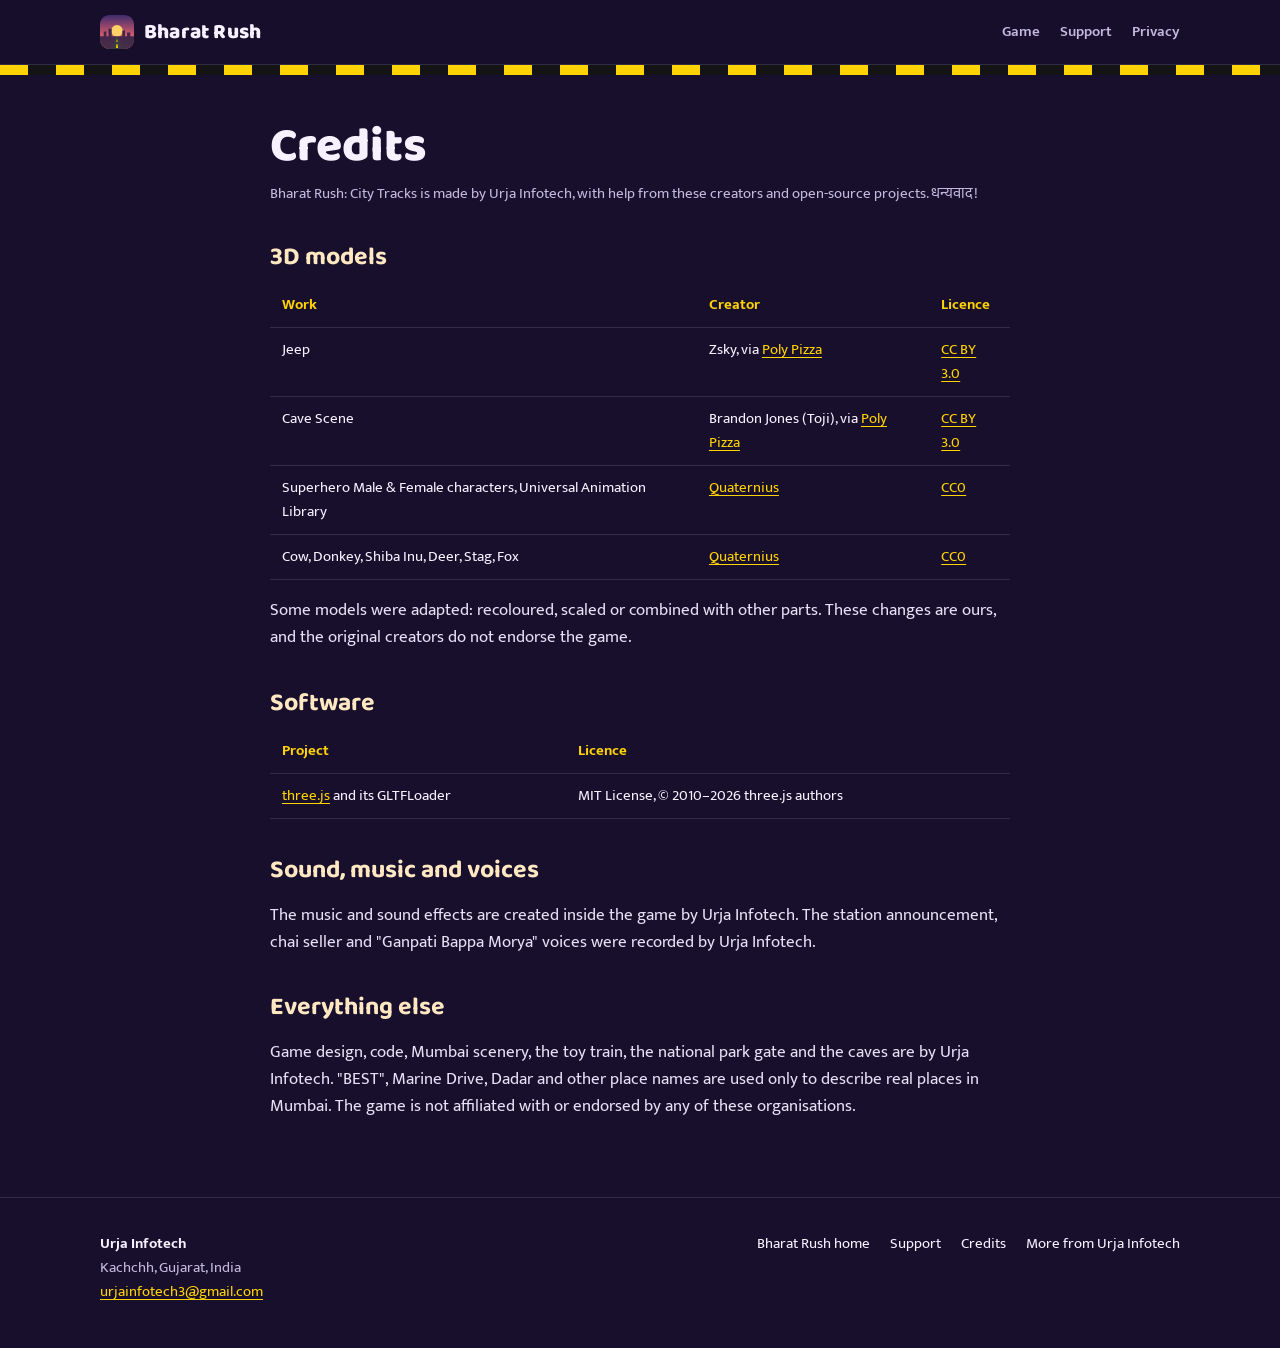
==== credits.html @ 92e00df7 "Bharat Rush website: home, privacy, support, credits, trailer" ====
<!doctype html>
<html lang="en">
<head>
<meta charset="utf-8">
<meta name="viewport" content="width=device-width, initial-scale=1">
<title>Credits — Bharat Rush: City Tracks</title>
<meta name="description" content="Credits and licences for Bharat Rush: City Tracks.">
<meta name="theme-color" content="#3d2c6b">
<link rel="icon" href="favicon.svg" type="image/svg+xml">
<link rel="canonical" href="https://urjainfotech3.github.io/bharat-rush/credits.html">
<link rel="preconnect" href="https://fonts.googleapis.com">
<link rel="preconnect" href="https://fonts.gstatic.com" crossorigin>
<link href="https://fonts.googleapis.com/css2?family=Baloo+2:wght@600;700;800&family=Mukta:wght@400;600;700&display=swap" rel="stylesheet">
<link rel="stylesheet" href="style.css">
</head>
<body>
<header class="top">
  <div class="wrap">
    <a class="brand" href="./"><img src="favicon.svg" alt="">Bharat Rush</a>
    <nav class="nav">
      <a class="opt" href="./#locations">Game</a>
      <a href="support.html">Support</a>
      <a href="privacy.html">Privacy</a>
    </nav>
  </div>
</header>
<div class="stripe"></div>

<main class="page">
  <h1>Credits</h1>
  <p class="meta">Bharat Rush: City Tracks is made by Urja Infotech, with help from these creators and open-source projects. <span lang="hi">धन्यवाद!</span></p>

  <h2>3D models</h2>
  <table>
    <tr><th>Work</th><th>Creator</th><th>Licence</th></tr>
    <tr><td>Jeep</td><td>Zsky, via <a href="https://poly.pizza" rel="noopener">Poly Pizza</a></td><td><a href="https://creativecommons.org/licenses/by/3.0/" rel="noopener">CC BY 3.0</a></td></tr>
    <tr><td>Cave Scene</td><td>Brandon Jones (Toji), via <a href="https://poly.pizza" rel="noopener">Poly Pizza</a></td><td><a href="https://creativecommons.org/licenses/by/3.0/" rel="noopener">CC BY 3.0</a></td></tr>
    <tr><td>Superhero Male &amp; Female characters, Universal Animation Library</td><td><a href="https://quaternius.com" rel="noopener">Quaternius</a></td><td><a href="https://creativecommons.org/publicdomain/zero/1.0/" rel="noopener">CC0</a></td></tr>
    <tr><td>Cow, Donkey, Shiba Inu, Deer, Stag, Fox</td><td><a href="https://quaternius.com" rel="noopener">Quaternius</a></td><td><a href="https://creativecommons.org/publicdomain/zero/1.0/" rel="noopener">CC0</a></td></tr>
    <!-- TODO before publishing: add a row for every other CC BY model (creator + licence), copied from its Poly Pizza page. CC0 models need no credit. -->
  </table>
  <p>Some models were adapted: recoloured, scaled or combined with other parts. These changes are ours, and the original creators do not endorse the game.</p>

  <h2>Software</h2>
  <table>
    <tr><th>Project</th><th>Licence</th></tr>
    <tr><td><a href="https://threejs.org" rel="noopener">three.js</a> and its GLTFLoader</td><td>MIT License, © 2010–2026 three.js authors</td></tr>
  </table>

  <h2>Sound, music and voices</h2>
  <p>The music and sound effects are created inside the game by Urja Infotech. The station announcement, chai seller and "Ganpati Bappa Morya" voices were recorded by Urja Infotech.</p>

  <h2>Everything else</h2>
  <p>Game design, code, Mumbai scenery, the toy train, the national park gate and the caves are by Urja Infotech. "BEST", Marine Drive, Dadar and other place names are used only to describe real places in Mumbai. The game is not affiliated with or endorsed by any of these organisations.</p>
</main>


<footer>
  <div class="wrap">
    <div><strong style="color:var(--text)">Urja Infotech</strong><br>Kachchh, Gujarat, India<br><a href="mailto:urjainfotech3@gmail.com">urjainfotech3@gmail.com</a></div>
    <nav>
      <a href="./">Bharat Rush home</a>
      <a href="support.html">Support</a>
      <a href="credits.html">Credits</a>
      <a href="https://urjainfotech3.github.io/">More from Urja Infotech</a>
    </nav>
  </div>
</footer>
</body>
</html>
---- style.css ----
/* Bharat Rush: City Tracks — site styles. Palette taken from the game: Marine Drive sunset, station-board yellow, kaali-peeli black. */
:root {
  --night: #170f2b;
  --night-2: #221640;
  --plum: #3d2c6b;
  --rose: #c9576b;
  --sun: #f4a261;
  --board: #ffd200;
  --ink: #141414;
  --text: #f6f0ff;
  --muted: #c4b8de;
  --line: rgba(255, 255, 255, 0.12);
  --card: rgba(255, 255, 255, 0.06);
  --sea: #3f86bd;
  --leaf: #4f8a3d;
  --radius: 18px;
  --maxw: 1120px;
}
* { box-sizing: border-box; }
html { scroll-behavior: smooth; }
body {
  margin: 0; background: var(--night); color: var(--text);
  font: 400 17px/1.6 "Mukta", system-ui, -apple-system, "Segoe UI", sans-serif;
  -webkit-font-smoothing: antialiased; overflow-x: hidden;
}
img, video { max-width: 100%; display: block; }
a { color: var(--board); text-underline-offset: 3px; }
a:hover { color: #fff; }
h1, h2, h3 { font-family: "Baloo 2", "Mukta", sans-serif; line-height: 1.1; margin: 0; }
.wrap { max-width: var(--maxw); margin: 0 auto; padding: 0 20px; }
.hi { font-family: "Baloo 2", "Mukta", sans-serif; font-weight: 600; }

/* header */
.top { position: sticky; top: 0; z-index: 20; background: rgba(23, 15, 43, 0.86); backdrop-filter: blur(10px); border-bottom: 1px solid var(--line); }
.top .wrap { display: flex; align-items: center; gap: 18px; height: 64px; }
.brand { display: flex; align-items: center; gap: 10px; color: var(--text); text-decoration: none; font: 800 21px "Baloo 2", sans-serif; letter-spacing: 0.2px; white-space: nowrap; }
.brand img { width: 34px; height: 34px; border-radius: 9px; }
.nav { margin-left: auto; display: flex; gap: 20px; font-weight: 600; font-size: 15px; }
.nav a { color: var(--muted); text-decoration: none; }
.nav a:hover, .nav a[aria-current] { color: var(--board); }
@media (max-width: 640px) { .nav { gap: 14px; font-size: 14px; } .nav .opt { display: none; } .brand { font-size: 18px; } .brand img { width: 30px; height: 30px; } }

/* hero */
.hero { position: relative; background: linear-gradient(180deg, var(--plum) 0%, #6b3a73 38%, var(--rose) 72%, var(--sun) 100%); overflow: hidden; }
.hero::after { content: ""; position: absolute; left: 0; right: 0; bottom: 0; height: 90px; background: linear-gradient(180deg, transparent, var(--night)); pointer-events: none; }
.skyline { position: absolute; left: 0; right: 0; bottom: 70px; height: 120px; opacity: 0.35; pointer-events: none; }
.hero .wrap { position: relative; z-index: 1; display: grid; grid-template-columns: 1.15fr 0.85fr; gap: 40px; align-items: center; padding-top: 56px; padding-bottom: 96px; }
.kicker { display: inline-block; background: var(--board); color: var(--ink); font: 700 16px "Baloo 2", sans-serif; padding: 4px 14px 2px; border-radius: 6px; border: 3px solid var(--ink); box-shadow: 0 0 0 3px var(--board); margin-bottom: 18px; }
.hero h1 { font-size: clamp(42px, 7vw, 78px); font-weight: 800; letter-spacing: -0.5px; text-shadow: 0 4px 24px rgba(0, 0, 0, 0.3); }
.hero h1 span { display: block; font-size: 0.5em; color: #ffe7c2; font-weight: 700; margin-top: 6px; }
.lead { font-size: 19px; color: #fff3ea; max-width: 34em; margin: 18px 0 26px; }
.ctas { display: flex; flex-wrap: wrap; gap: 12px; align-items: center; }
.play { display: inline-flex; align-items: center; gap: 12px; background: #000; color: #fff; text-decoration: none; padding: 10px 20px 10px 16px; border-radius: 12px; border: 1px solid rgba(255, 255, 255, 0.35); }
.play svg { width: 26px; height: 28px; }
.play small { display: block; font-size: 11px; letter-spacing: 1px; text-transform: uppercase; opacity: 0.8; line-height: 1.1; }
.play b { display: block; font: 700 19px "Baloo 2", sans-serif; line-height: 1.1; }
.ghost { color: #fff; font-weight: 700; text-decoration: none; padding: 12px 16px; border-radius: 12px; border: 2px solid rgba(255, 255, 255, 0.5); }
.ghost:hover { background: rgba(255, 255, 255, 0.12); color: #fff; }
.facts { display: flex; flex-wrap: wrap; gap: 8px 18px; margin-top: 22px; font-size: 14px; color: #ffeede; }
.facts span::before { content: "● "; color: var(--board); }

/* phone frame */
.phone { justify-self: center; width: min(300px, 78vw); aspect-ratio: 432 / 800; border-radius: 38px; padding: 10px; background: #0d0a16; box-shadow: 0 30px 80px rgba(20, 8, 40, 0.55), inset 0 0 0 2px #3a2f52; position: relative; }
.phone video, .phone img { width: 100%; height: 100%; object-fit: cover; border-radius: 29px; background: #2b1f45; }
.phone::before { content: ""; position: absolute; top: 18px; left: 50%; width: 70px; height: 7px; margin-left: -35px; border-radius: 6px; background: #0d0a16; z-index: 2; opacity: 0.9; }

/* taxi stripe ticker */
.stripe { background: repeating-linear-gradient(90deg, var(--board) 0 28px, var(--ink) 28px 56px); height: 10px; }
.ticker { background: var(--ink); color: var(--board); overflow: hidden; white-space: nowrap; font: 700 15px "Baloo 2", sans-serif; letter-spacing: 1px; }
.ticker div { display: inline-block; padding: 9px 0; animation: tick 38s linear infinite; }
.ticker span { margin: 0 18px; }
.ticker span:nth-child(even) { color: #fff; }
@keyframes tick { to { transform: translateX(-50%); } }
@media (prefers-reduced-motion: reduce) { .ticker div { animation: none; } }

/* sections */
section { padding: 72px 0; }
.sec-head { margin-bottom: 30px; max-width: 46em; }
.sec-head h2 { font-size: clamp(30px, 4.5vw, 44px); font-weight: 800; }
.sec-head p { color: var(--muted); margin: 10px 0 0; }
.sec-head .hi { color: var(--sun); font-size: 18px; display: block; margin-bottom: 4px; }

/* location cards with station-board headers */
.locs { display: grid; grid-template-columns: repeat(4, 1fr); gap: 18px; }
@media (max-width: 960px) { .locs { grid-template-columns: repeat(2, 1fr); } }
@media (max-width: 520px) { .locs { grid-template-columns: 1fr; } }
.loc { background: var(--card); border: 1px solid var(--line); border-radius: var(--radius); overflow: hidden; display: flex; flex-direction: column; }
.loc img { aspect-ratio: 540 / 640; object-fit: cover; object-position: center 70%; width: 100%; }
.board { background: var(--board); color: var(--ink); text-align: center; border: 4px solid var(--ink); margin: -24px 14px 0; position: relative; border-radius: 4px; padding: 4px 6px 2px; }
.board .dv { font: 800 22px "Baloo 2", sans-serif; line-height: 1.15; display: block; }
.board .en { font: 800 14px "Baloo 2", sans-serif; letter-spacing: 1.5px; display: block; }
.loc .body { padding: 14px 18px 20px; }
.loc .body p { margin: 0; color: var(--muted); font-size: 15.5px; }
.loc .body .hi { color: #ffe0b3; display: block; margin-bottom: 6px; font-size: 16px; }

/* features */
.feats { display: grid; grid-template-columns: repeat(3, 1fr); gap: 18px; }
@media (max-width: 860px) { .feats { grid-template-columns: 1fr 1fr; } }
@media (max-width: 520px) { .feats { grid-template-columns: 1fr; } }
.feat { padding: 22px; border-radius: var(--radius); background: var(--card); border: 1px solid var(--line); }
.feat .ic { width: 44px; height: 44px; border-radius: 12px; display: grid; place-items: center; font-size: 22px; background: rgba(255, 210, 0, 0.14); margin-bottom: 12px; }
.feat h3 { font-size: 21px; font-weight: 700; }
.feat p { margin: 6px 0 0; color: var(--muted); font-size: 15.5px; }
.feat .hi { color: var(--sun); font-size: 15px; display: block; margin-top: 8px; }

/* screenshot rail */
.rail { display: flex; gap: 16px; overflow-x: auto; scroll-snap-type: x mandatory; padding: 4px 20px 18px; margin: 0 -20px; scrollbar-width: thin; }
.rail img { flex: 0 0 auto; width: 220px; aspect-ratio: 540 / 1000; object-fit: cover; border-radius: 20px; scroll-snap-align: center; border: 1px solid var(--line); }

/* closing band */
.band { background: linear-gradient(120deg, #2a1c4f, #5b2f62 60%, #8a3b5c); border-radius: 26px; padding: 40px; display: grid; grid-template-columns: 1fr auto; gap: 24px; align-items: center; }
.band h2 { font-size: clamp(26px, 4vw, 38px); font-weight: 800; }
.band p { margin: 8px 0 0; color: #f2e4f5; }
@media (max-width: 720px) { .band { grid-template-columns: 1fr; padding: 28px; } }

/* footer */
footer { border-top: 1px solid var(--line); padding: 34px 0 44px; color: var(--muted); font-size: 15px; margin-top: 40px; }
footer .wrap { display: flex; flex-wrap: wrap; gap: 18px 40px; justify-content: space-between; }
footer nav { display: flex; flex-wrap: wrap; gap: 8px 20px; }
footer nav a { color: var(--text); text-decoration: none; }
footer nav a:hover { color: var(--board); }

/* text pages (privacy, credits, support) */
.page { max-width: 780px; margin: 0 auto; padding: 46px 20px 20px; }
.page h1 { font-size: clamp(34px, 5vw, 48px); font-weight: 800; }
.page .meta { color: var(--muted); margin: 8px 0 26px; font-size: 15px; }
.page h2 { font-size: 25px; font-weight: 700; margin: 38px 0 8px; color: #ffe7c2; }
.page h3 { font-size: 19px; font-weight: 700; margin: 22px 0 4px; }
.page p, .page li { color: #e8e0f7; }
.page ul { padding-left: 22px; }
.page li { margin: 6px 0; }
.summary { background: rgba(255, 210, 0, 0.09); border: 1px solid rgba(255, 210, 0, 0.35); border-radius: 16px; padding: 18px 22px; margin: 6px 0 10px; }
.summary h2 { margin-top: 0; font-size: 21px; color: var(--board); }
.summary p { margin: 8px 0 0; }
.summary [lang="hi"] { font-size: 16.5px; }
table { width: 100%; border-collapse: collapse; margin: 12px 0; font-size: 15px; }
th, td { text-align: left; padding: 10px 12px; border-bottom: 1px solid var(--line); vertical-align: top; }
th { color: var(--board); font-weight: 700; }
details { background: var(--card); border: 1px solid var(--line); border-radius: 14px; padding: 14px 18px; margin: 10px 0; }
details summary { cursor: pointer; font-weight: 700; font-size: 17px; }
details p { margin: 10px 0 2px; }
.mailbtn { display: inline-block; background: var(--board); color: var(--ink); font-weight: 800; padding: 10px 18px; border-radius: 10px; text-decoration: none; }
.mailbtn:hover { background: #fff; color: var(--ink); }

@media (max-width: 860px) {
  .hero .wrap { grid-template-columns: 1fr; padding-top: 36px; gap: 34px; }
  .phone { width: min(270px, 74vw); }
  section { padding: 56px 0; }
}
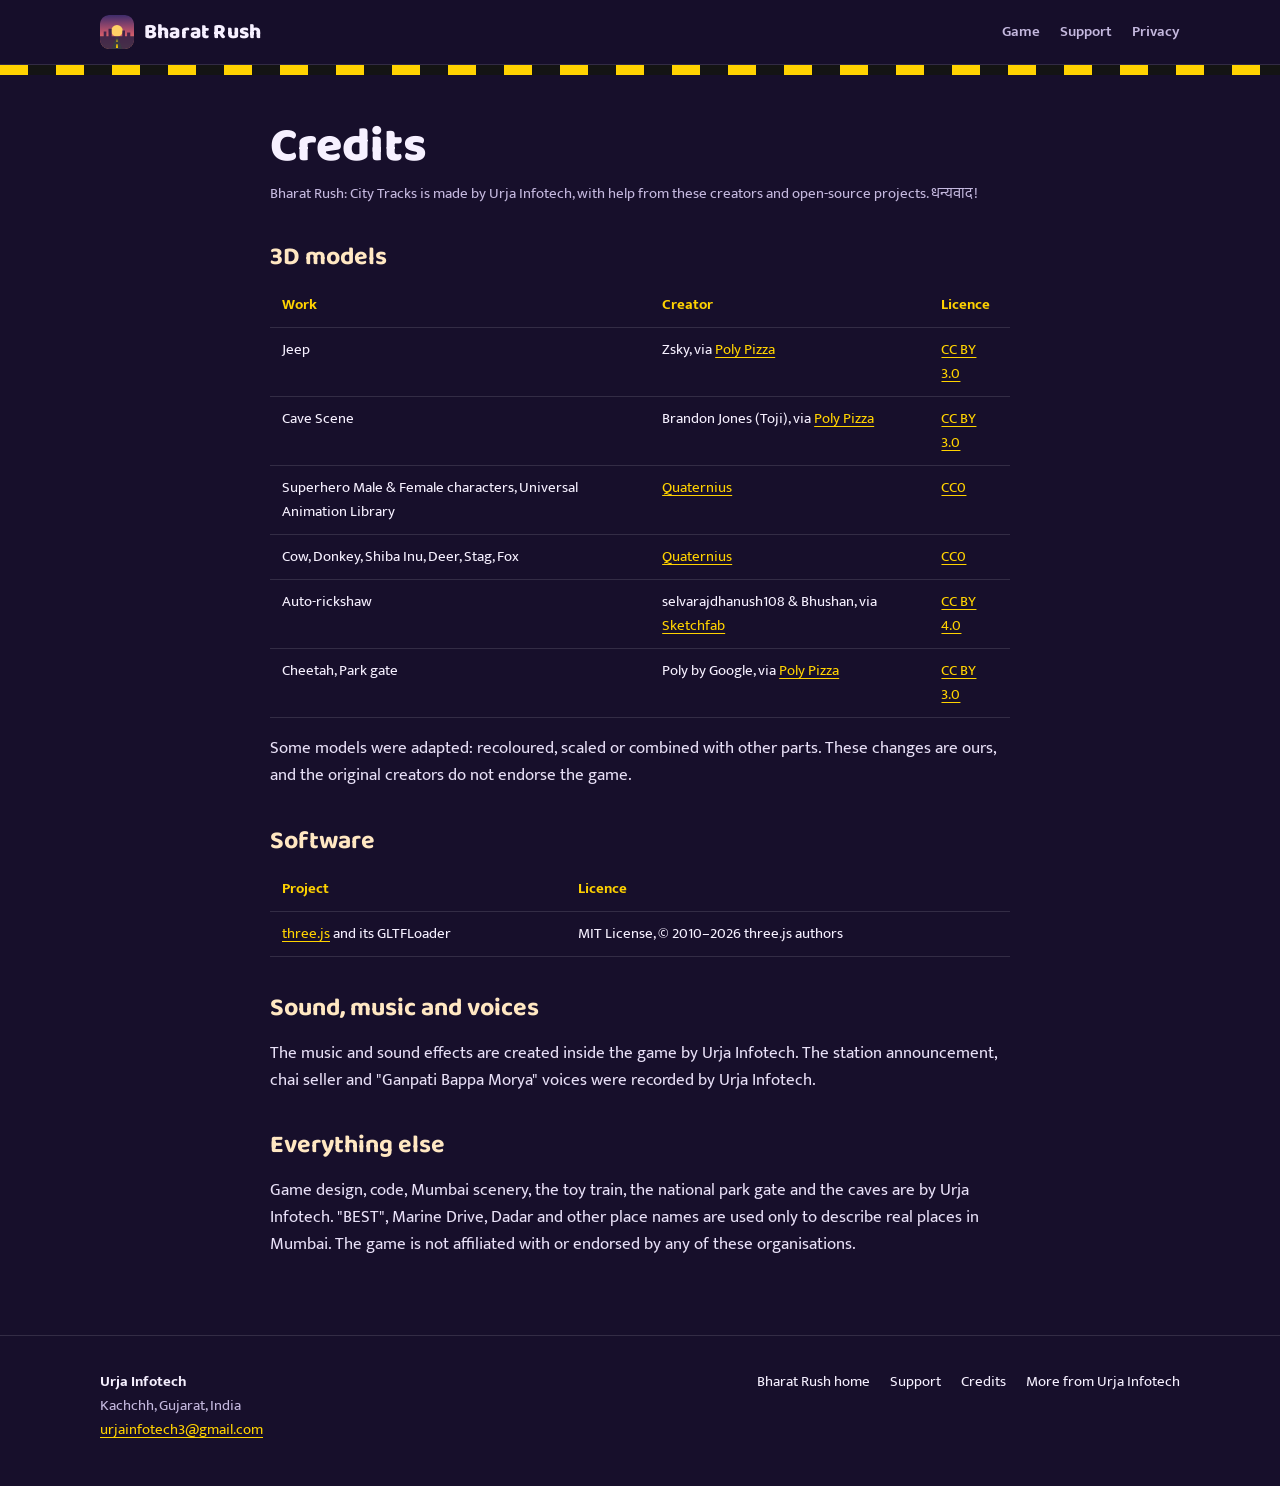
==== commit 3d7a1ebd: "Credits: add auto-rickshaw and Poly by Google models" ====
--- a/credits.html
+++ b/credits.html
@@ -37,7 +37,8 @@
     <tr><td>Cave Scene</td><td>Brandon Jones (Toji), via <a href="https://poly.pizza" rel="noopener">Poly Pizza</a></td><td><a href="https://creativecommons.org/licenses/by/3.0/" rel="noopener">CC BY 3.0</a></td></tr>
     <tr><td>Superhero Male &amp; Female characters, Universal Animation Library</td><td><a href="https://quaternius.com" rel="noopener">Quaternius</a></td><td><a href="https://creativecommons.org/publicdomain/zero/1.0/" rel="noopener">CC0</a></td></tr>
     <tr><td>Cow, Donkey, Shiba Inu, Deer, Stag, Fox</td><td><a href="https://quaternius.com" rel="noopener">Quaternius</a></td><td><a href="https://creativecommons.org/publicdomain/zero/1.0/" rel="noopener">CC0</a></td></tr>
-    <!-- TODO before publishing: add a row for every other CC BY model (creator + licence), copied from its Poly Pizza page. CC0 models need no credit. -->
+    <tr><td>Auto-rickshaw</td><td>selvarajdhanush108 &amp; Bhushan, via <a href="https://sketchfab.com" rel="noopener">Sketchfab</a></td><td><a href="https://creativecommons.org/licenses/by/4.0/" rel="noopener">CC BY 4.0</a></td></tr>
+    <tr><td>Cheetah, Park gate</td><td>Poly by Google, via <a href="https://poly.pizza" rel="noopener">Poly Pizza</a></td><td><a href="https://creativecommons.org/licenses/by/3.0/" rel="noopener">CC BY 3.0</a></td></tr>
   </table>
   <p>Some models were adapted: recoloured, scaled or combined with other parts. These changes are ours, and the original creators do not endorse the game.</p>
 
